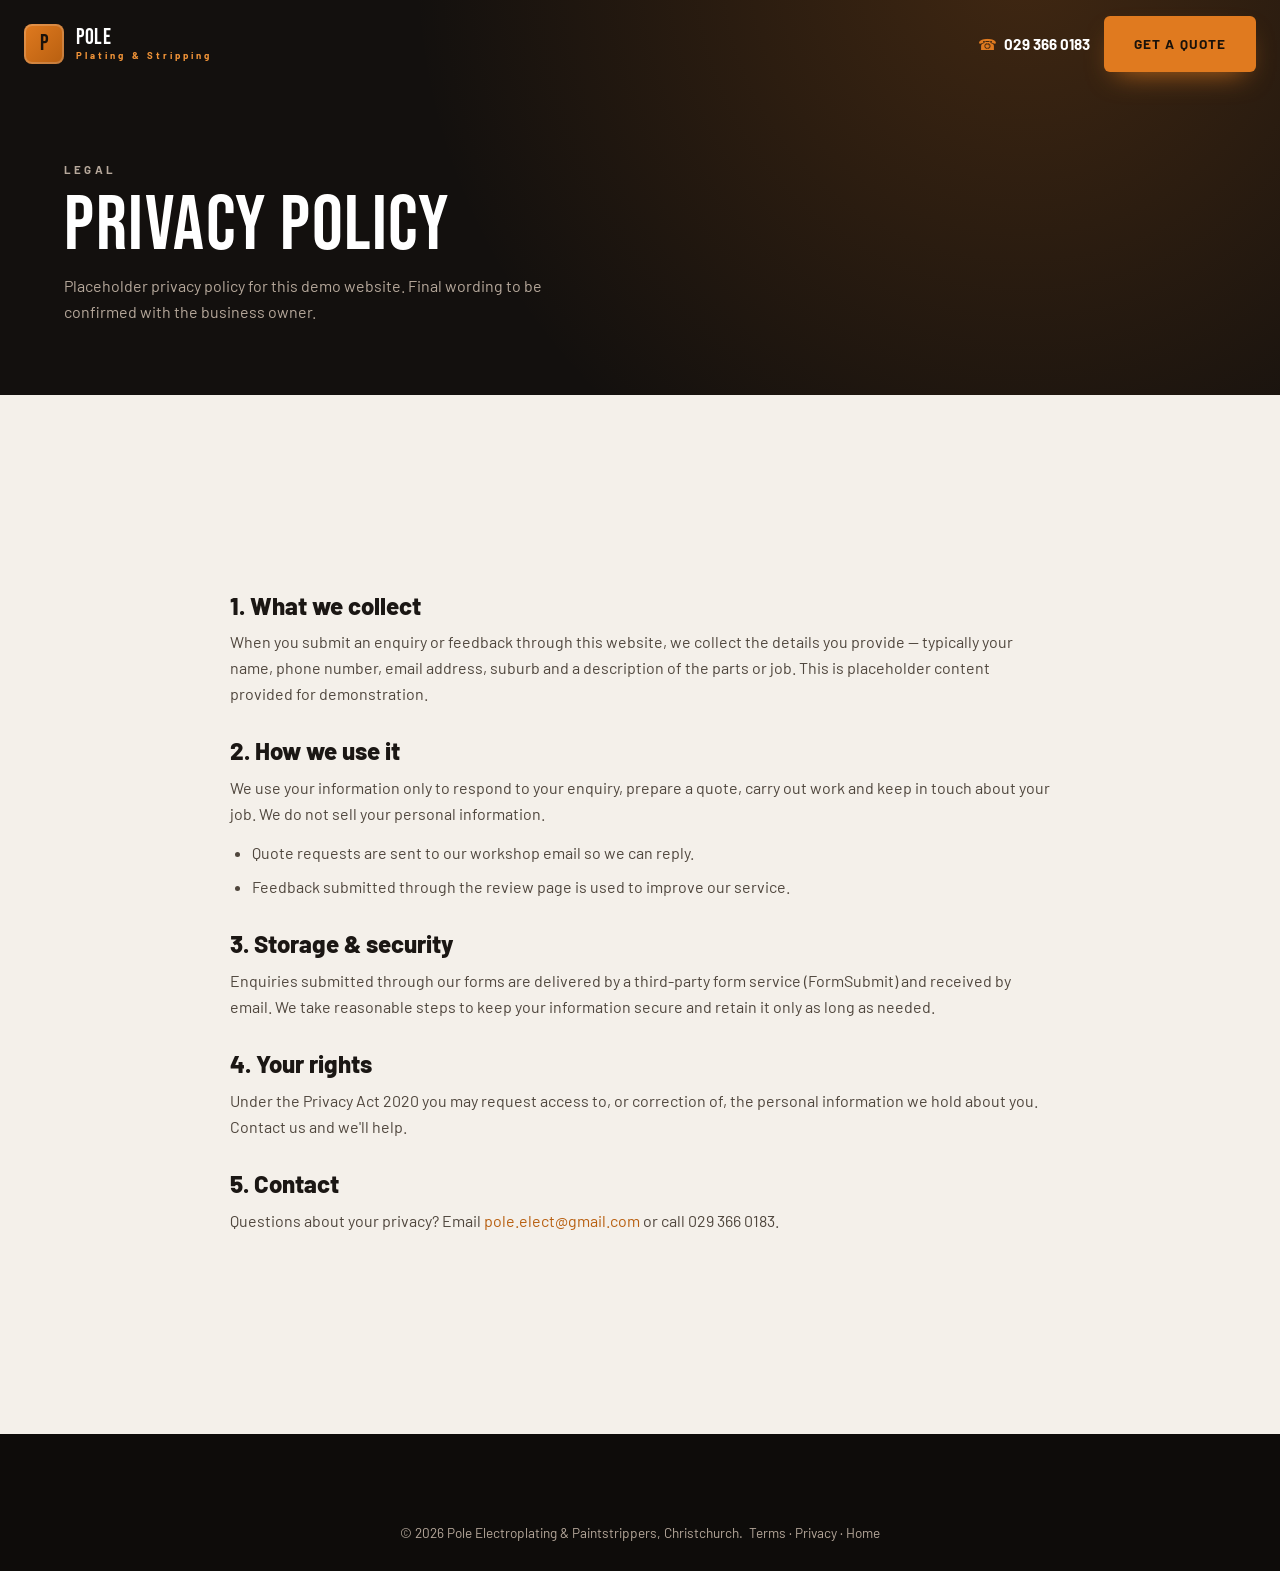
==== privacy.html @ 2fe61bdd "Initial build: Pole Electroplating & Paintstrippers" ====
<!DOCTYPE html>
<html lang="en-NZ">
<head>
<meta charset="UTF-8">
<meta name="viewport" content="width=device-width, initial-scale=1.0">
<title>Privacy Policy | Pole Electroplating &amp; Paintstrippers</title>
<meta name="description" content="Privacy policy for Pole Electroplating & Paintstrippers, Christchurch.">
<link rel="icon" type="image/svg+xml" href="favicon.svg">
<link rel="preconnect" href="https://fonts.googleapis.com">
<link rel="preconnect" href="https://fonts.gstatic.com" crossorigin>
<link href="https://fonts.googleapis.com/css2?family=Bebas+Neue&family=Barlow:ital,wght@0,400;0,500;0,600;0,700;0,800;1,400&display=swap" rel="stylesheet">
<link rel="stylesheet" href="style.css">
</head>
<body>

<header class="nav scrolled">
  <a class="brand" href="index.html"><span class="brand-mark">P</span><span class="brand-name">Pole<small>Plating &amp; Stripping</small></span></a>
  <div class="nav-cta"><a class="nav-phone" href="tel:+64293660183"><span>&#9742;</span> 029 366 0183</a><a class="btn btn--primary" href="index.html#contact">Get a Quote</a></div>
</header>

<section class="page-hero">
  <div class="wrap">
    <p class="eyebrow">Legal</p>
    <h1>Privacy Policy</h1>
    <p>Placeholder privacy policy for this demo website. Final wording to be confirmed with the business owner.</p>
  </div>
</section>

<section class="section section--bone">
  <div class="wrap legal">
    <h2>1. What we collect</h2>
    <p>When you submit an enquiry or feedback through this website, we collect the details you provide — typically your name, phone number, email address, suburb and a description of the parts or job. This is placeholder content provided for demonstration.</p>

    <h2>2. How we use it</h2>
    <p>We use your information only to respond to your enquiry, prepare a quote, carry out work and keep in touch about your job. We do not sell your personal information.</p>
    <ul>
      <li>Quote requests are sent to our workshop email so we can reply.</li>
      <li>Feedback submitted through the review page is used to improve our service.</li>
    </ul>

    <h2>3. Storage &amp; security</h2>
    <p>Enquiries submitted through our forms are delivered by a third-party form service (FormSubmit) and received by email. We take reasonable steps to keep your information secure and retain it only as long as needed.</p>

    <h2>4. Your rights</h2>
    <p>Under the Privacy Act 2020 you may request access to, or correction of, the personal information we hold about you. Contact us and we'll help.</p>

    <h2>5. Contact</h2>
    <p>Questions about your privacy? Email <a href="mailto:pole.elect@gmail.com" style="color:var(--accent-deep)">pole.elect@gmail.com</a> or call 029 366 0183.</p>
  </div>
</section>

<footer class="footer">
  <div class="wrap">
    <div class="foot-bottom" style="border:0;justify-content:center;text-align:center">
      <span>&copy; 2026 Pole Electroplating &amp; Paintstrippers, Christchurch. &nbsp;<a href="terms.html">Terms</a> &middot; <a href="privacy.html">Privacy</a> &middot; <a href="index.html">Home</a></span>
    </div>
  </div>
</footer>
<script src="app.js"></script>
</body>
</html>
---- style.css ----
/* Pole Electroplating & Paintstrippers — Industrial archetype
   Display: Bebas Neue · Body: Barlow · Accent: copper-orange on charcoal */

:root{
  --char-900:#13100e;
  --char-800:#1b1714;
  --char-700:#241f1b;
  --bone:#f4f0ea;
  --bone-2:#ebe5db;
  --ink:#1b1714;
  --muted:#6f655c;
  --line:#ddd4c8;
  --accent:#e07a1f;
  --accent-2:#f29438;
  --accent-deep:#b85f10;
  --white:#ffffff;
  --radius:6px;
  --maxw:1200px;
  --shadow:0 18px 50px -18px rgba(0,0,0,.45);
}

*{box-sizing:border-box;margin:0;padding:0}
html{scroll-behavior:smooth}
body{
  font-family:'Barlow',system-ui,sans-serif;
  color:var(--ink);
  background:var(--bone);
  line-height:1.6;
  -webkit-font-smoothing:antialiased;
  overflow-x:hidden;
}
h1,h2,h3,.display{
  font-family:'Bebas Neue',Impact,sans-serif;
  font-weight:400;
  letter-spacing:.02em;
  line-height:.95;
  text-transform:uppercase;
}
a{color:inherit;text-decoration:none}
img{display:block;max-width:100%}
.wrap{max-width:var(--maxw);margin:0 auto;padding:0 24px}
.eyebrow{
  font-family:'Barlow',sans-serif;
  text-transform:uppercase;
  letter-spacing:.28em;
  font-size:.72rem;
  font-weight:700;
  color:var(--accent);
}
.section{padding:96px 0}
.section--bone{background:var(--bone)}
.section--bone2{background:var(--bone-2)}
.section--dark{background:var(--char-900);color:#efe7dd}
.section-head{max-width:680px;margin-bottom:54px}
.section-head h2{font-size:clamp(2.6rem,5vw,4rem);margin:10px 0 14px}
.section-head p{color:var(--muted);font-size:1.05rem}
.section--dark .section-head p{color:#b6a89b}

/* Buttons */
.btn{
  display:inline-flex;align-items:center;gap:.5em;
  font-family:'Barlow',sans-serif;font-weight:700;
  text-transform:uppercase;letter-spacing:.08em;font-size:.85rem;
  padding:15px 28px;border-radius:var(--radius);
  border:2px solid transparent;cursor:pointer;
  transition:transform .18s ease,background .18s ease,color .18s ease,box-shadow .18s ease;
}
.btn--primary{background:var(--accent);color:#1a120a;box-shadow:0 12px 28px -12px rgba(224,122,31,.8)}
.btn--primary:hover{background:var(--accent-2);transform:translateY(-2px)}
.btn--ghost{background:transparent;color:#fff;border-color:rgba(255,255,255,.4)}
.btn--ghost:hover{border-color:var(--accent);color:var(--accent);transform:translateY(-2px)}
.btn--dark{background:var(--char-900);color:#fff}
.btn--dark:hover{background:var(--accent);color:#1a120a;transform:translateY(-2px)}

/* Nav */
.nav{
  position:fixed;top:0;left:0;right:0;z-index:50;
  display:flex;align-items:center;justify-content:space-between;
  padding:16px 24px;transition:background .3s ease,padding .3s ease,box-shadow .3s ease;
}
.nav.scrolled{background:rgba(19,16,14,.94);backdrop-filter:blur(10px);box-shadow:0 8px 30px -12px rgba(0,0,0,.6);padding:11px 24px}
.brand{display:flex;align-items:center;gap:12px;color:#fff}
.brand-mark{
  width:40px;height:40px;border-radius:8px;flex:0 0 auto;
  background:linear-gradient(135deg,var(--accent),var(--accent-deep));
  display:grid;place-items:center;font-family:'Bebas Neue',sans-serif;
  font-size:1.4rem;color:#1a120a;box-shadow:inset 0 0 0 2px rgba(255,255,255,.18);
}
.brand-name{font-family:'Bebas Neue',sans-serif;font-size:1.35rem;line-height:1;letter-spacing:.03em}
.brand-name small{display:block;font-family:'Barlow',sans-serif;font-size:.6rem;letter-spacing:.32em;color:var(--accent-2);font-weight:700;margin-top:3px}
.nav-links{display:flex;align-items:center;gap:30px}
.nav-links a{color:#e7ded3;font-weight:600;font-size:.92rem;letter-spacing:.02em;transition:color .2s}
.nav-links a:hover{color:var(--accent)}
.nav-cta{display:flex;align-items:center;gap:14px}
.nav-phone{color:#fff;font-weight:700;font-size:.95rem;display:flex;align-items:center;gap:7px}
.nav-phone span{color:var(--accent)}
.nav-toggle{display:none;background:none;border:0;color:#fff;cursor:pointer}
.nav-toggle svg{width:28px;height:28px}

/* Hero */
.hero{position:relative;min-height:100vh;display:flex;align-items:flex-end;background:var(--char-900);overflow:hidden}
.hero-slides{position:absolute;inset:0;z-index:0}
.hero-slide{position:absolute;inset:0;background-size:cover;background-position:center;opacity:0;transition:opacity 1.6s ease;transform:scale(1.06)}
.hero-slide.active{opacity:1;animation:kenburns 8s ease forwards}
@keyframes kenburns{from{transform:scale(1.06)}to{transform:scale(1.14)}}
.hero-overlay{position:absolute;inset:0;z-index:1;
  background:linear-gradient(180deg,rgba(19,16,14,.55) 0%,rgba(19,16,14,.5) 40%,rgba(19,16,14,.86) 100%);}
.hero-overlay::after{content:"";position:absolute;inset:0;background:linear-gradient(90deg,rgba(19,16,14,.6),transparent 60%)}
.hero-inner{position:relative;z-index:2;width:100%;max-width:var(--maxw);margin:0 auto;padding:0 24px 92px}
.hero .eyebrow{margin-bottom:20px}
.hero h1{color:#fff;font-size:clamp(3.2rem,8.5vw,7rem);max-width:14ch;text-shadow:0 2px 30px rgba(0,0,0,.4)}
.hero h1 em{font-style:normal;color:var(--accent)}
.hero-sub{color:#e3d9cd;font-size:clamp(1.05rem,2vw,1.3rem);max-width:54ch;margin:22px 0 34px}
.hero-actions{display:flex;flex-wrap:wrap;gap:14px}
.hero-tags{display:flex;flex-wrap:wrap;gap:10px 26px;margin-top:40px;padding-top:26px;border-top:1px solid rgba(255,255,255,.14)}
.hero-tags span{color:#cdbfae;font-size:.82rem;letter-spacing:.18em;text-transform:uppercase;font-weight:600;display:flex;align-items:center;gap:8px}
.hero-tags span::before{content:"";width:7px;height:7px;background:var(--accent);border-radius:50%}

/* Trust strip */
.trust{background:var(--char-800);color:#efe7dd;border-top:3px solid var(--accent)}
.trust-grid{display:grid;grid-template-columns:repeat(3,1fr);gap:0}
.trust-item{display:flex;gap:18px;align-items:flex-start;padding:38px 30px}
.trust-item+.trust-item{border-left:1px solid rgba(255,255,255,.08)}
.trust-ico{flex:0 0 auto;width:48px;height:48px;border-radius:10px;display:grid;place-items:center;background:rgba(224,122,31,.14);color:var(--accent)}
.trust-ico svg{width:26px;height:26px}
.trust-item h3{font-size:1.5rem;margin-bottom:4px}
.trust-item p{color:#b6a89b;font-size:.95rem;line-height:1.45}

/* Services */
.svc-grid{display:grid;grid-template-columns:repeat(3,1fr);gap:22px}
.svc-card{
  background:#fff;border:1px solid var(--line);border-radius:var(--radius);
  padding:34px 30px;position:relative;overflow:hidden;
  transition:transform .22s ease,box-shadow .22s ease,border-color .22s ease;
}
.svc-card::before{content:"";position:absolute;left:0;top:0;height:100%;width:4px;background:var(--accent);transform:scaleY(0);transform-origin:top;transition:transform .25s ease}
.svc-card:hover{transform:translateY(-6px);box-shadow:var(--shadow);border-color:transparent}
.svc-card:hover::before{transform:scaleY(1)}
.svc-num{font-family:'Bebas Neue',sans-serif;font-size:1rem;color:var(--accent);letter-spacing:.1em}
.svc-ico{width:54px;height:54px;border-radius:10px;background:var(--char-900);color:var(--accent);display:grid;place-items:center;margin:14px 0 18px}
.svc-ico svg{width:28px;height:28px}
.svc-card h3{font-size:1.7rem;margin-bottom:10px}
.svc-card p{color:var(--muted);font-size:.97rem}

/* About */
.about-grid{display:grid;grid-template-columns:1.05fr 1fr;gap:60px;align-items:center}
.about-media{position:relative}
.about-media img{width:100%;aspect-ratio:4/3;object-fit:cover;border-radius:var(--radius);filter:saturate(.85) contrast(1.05);box-shadow:var(--shadow)}
.about-tag{position:absolute;left:-14px;bottom:26px;background:var(--accent);color:#1a120a;padding:14px 22px;border-radius:var(--radius);box-shadow:0 14px 30px -10px rgba(0,0,0,.5)}
.about-tag b{font-family:'Bebas Neue',sans-serif;font-size:2.4rem;display:block;line-height:.9}
.about-tag span{font-size:.72rem;letter-spacing:.18em;text-transform:uppercase;font-weight:700}
.about-copy h2{font-size:clamp(2.4rem,4.6vw,3.6rem);margin:10px 0 18px}
.about-copy p{color:#4f463d;margin-bottom:16px;font-size:1.04rem}
.check{list-style:none;margin-top:24px;display:grid;gap:14px}
.check li{display:flex;gap:14px;align-items:flex-start;font-weight:500}
.check li svg{flex:0 0 auto;width:24px;height:24px;color:var(--accent);margin-top:2px}

/* Crew */
.crew-grid{display:grid;grid-template-columns:repeat(3,1fr);gap:22px}
.crew-card{background:var(--char-800);border:1px solid rgba(255,255,255,.08);border-radius:var(--radius);padding:34px 28px;text-align:center;transition:transform .2s ease,border-color .2s}
.crew-card:hover{transform:translateY(-5px);border-color:var(--accent)}
.crew-avatar{width:84px;height:84px;border-radius:50%;margin:0 auto 18px;display:grid;place-items:center;
  background:var(--char-900);color:var(--accent);font-family:'Bebas Neue',sans-serif;font-size:2rem;
  box-shadow:0 0 0 3px var(--accent),0 0 0 9px rgba(224,122,31,.18)}
.crew-card h3{font-size:1.55rem;color:#fff}
.crew-role{color:var(--accent-2);font-weight:700;font-size:.8rem;letter-spacing:.14em;text-transform:uppercase;margin:4px 0 12px}
.crew-card p{color:#b6a89b;font-size:.93rem}
.badge{display:inline-block;background:rgba(224,122,31,.16);color:var(--accent-2);border:1px solid rgba(224,122,31,.4);
  font-size:.68rem;letter-spacing:.16em;text-transform:uppercase;font-weight:700;padding:5px 12px;border-radius:40px;margin-top:14px}

/* Reviews */
.rev-grid{display:grid;grid-template-columns:repeat(3,1fr);gap:22px}
.rev-card{background:#fff;border:1px solid var(--line);border-radius:var(--radius);padding:30px 28px;transition:transform .2s,box-shadow .2s}
.rev-card:hover{transform:translateY(-5px);box-shadow:var(--shadow)}
.stars{color:var(--accent);letter-spacing:3px;font-size:1.1rem;margin-bottom:14px}
.rev-card p{color:#4f463d;font-style:italic;margin-bottom:18px}
.rev-who{display:flex;align-items:center;gap:12px}
.rev-ini{width:42px;height:42px;border-radius:50%;background:var(--char-900);color:var(--accent);display:grid;place-items:center;font-family:'Bebas Neue',sans-serif;font-size:1.1rem}
.rev-who b{display:block;font-family:'Barlow';font-weight:700}
.rev-who span{font-size:.85rem;color:var(--muted)}

/* Review funnel banner */
.funnel{background:var(--char-900);color:#fff;text-align:center;position:relative;overflow:hidden}
.funnel::before{content:"";position:absolute;inset:0;background:radial-gradient(circle at 50% -20%,rgba(224,122,31,.25),transparent 60%)}
.funnel .wrap{position:relative}
.funnel .eyebrow{justify-content:center}
.funnel h2{font-size:clamp(2.4rem,5vw,3.8rem);margin:12px 0 8px}
.funnel-stars{color:var(--accent);font-size:2rem;letter-spacing:6px;margin:8px 0 26px}

/* Contact */
.contact-grid{display:grid;grid-template-columns:1fr 1.1fr;gap:54px}
.contact-info h2{font-size:clamp(2.4rem,4.6vw,3.6rem);color:#fff;margin:10px 0 18px}
.contact-info>p{color:#b6a89b;margin-bottom:30px;max-width:42ch}
.cinfo{display:grid;gap:18px}
.cinfo a,.cinfo div{display:flex;gap:16px;align-items:center;color:#efe7dd}
.cinfo .ci-ico{width:46px;height:46px;border-radius:10px;background:rgba(224,122,31,.14);color:var(--accent);display:grid;place-items:center;flex:0 0 auto}
.cinfo .ci-ico svg{width:22px;height:22px}
.cinfo small{display:block;color:#8d8073;font-size:.74rem;letter-spacing:.16em;text-transform:uppercase}
.cinfo b{font-weight:600;font-size:1.05rem}
.form{background:#fff;border-radius:var(--radius);padding:34px;box-shadow:var(--shadow)}
.form h3{font-family:'Barlow';font-weight:800;text-transform:none;font-size:1.3rem;margin-bottom:6px;letter-spacing:0}
.form>p{color:var(--muted);font-size:.92rem;margin-bottom:22px}
.field{margin-bottom:16px}
.field label{display:block;font-weight:600;font-size:.82rem;margin-bottom:6px;letter-spacing:.02em}
.field input,.field select,.field textarea{
  width:100%;padding:13px 14px;border:1px solid var(--line);border-radius:var(--radius);
  font-family:inherit;font-size:.97rem;background:var(--bone);color:var(--ink);transition:border-color .2s,box-shadow .2s}
.field input:focus,.field select:focus,.field textarea:focus{outline:0;border-color:var(--accent);box-shadow:0 0 0 3px rgba(224,122,31,.16);background:#fff}
.field textarea{resize:vertical;min-height:120px}
.row2{display:grid;grid-template-columns:1fr 1fr;gap:14px}
.form .btn{width:100%;justify-content:center;margin-top:6px}

/* Footer */
.footer{background:#0e0c0a;color:#b6a89b;padding:64px 0 28px}
.foot-grid{display:grid;grid-template-columns:1.4fr 1fr 1fr;gap:40px;margin-bottom:44px}
.footer .brand{color:#fff;margin-bottom:16px}
.foot-about{max-width:38ch;font-size:.95rem}
.foot-col h4{font-family:'Bebas Neue';font-size:1.3rem;color:#fff;letter-spacing:.04em;margin-bottom:16px}
.foot-col a{display:block;color:#b6a89b;margin-bottom:10px;font-size:.95rem;transition:color .2s}
.foot-col a:hover{color:var(--accent)}
.foot-bottom{border-top:1px solid rgba(255,255,255,.1);padding-top:24px;display:flex;justify-content:space-between;flex-wrap:wrap;gap:12px;font-size:.85rem}
.foot-bottom a:hover{color:var(--accent)}

/* Intro overlay */
.intro{position:fixed;inset:0;z-index:200;background:var(--char-900);display:grid;place-items:center;transition:opacity .7s ease,visibility .7s}
.intro.done{opacity:0;visibility:hidden}
.intro-mark{text-align:center;color:#fff}
.intro-mark .brand-mark{width:72px;height:72px;font-size:2.4rem;margin:0 auto 18px;animation:pulse 1.2s ease infinite alternate}
.intro-mark b{font-family:'Bebas Neue';font-size:2rem;letter-spacing:.06em;display:block}
.intro-mark span{font-size:.72rem;letter-spacing:.34em;text-transform:uppercase;color:var(--accent-2)}
.intro-bar{width:160px;height:3px;background:rgba(255,255,255,.14);border-radius:3px;margin:24px auto 0;overflow:hidden}
.intro-bar i{display:block;height:100%;width:0;background:var(--accent);animation:load 1.1s ease forwards}
@keyframes load{to{width:100%}}
@keyframes pulse{to{transform:scale(1.08)}}

/* Reveal animation */
.reveal{opacity:0;transform:translateY(28px);transition:opacity .7s ease,transform .7s ease}
.reveal.in{opacity:1;transform:none}

/* Sub-page hero */
.page-hero{background:var(--char-900);color:#fff;padding:160px 0 70px;position:relative;overflow:hidden}
.page-hero::before{content:"";position:absolute;inset:0;background:radial-gradient(circle at 80% -10%,rgba(224,122,31,.22),transparent 55%)}
.page-hero .wrap{position:relative}
.page-hero h1{font-size:clamp(2.8rem,6vw,5rem);margin:12px 0 10px}
.page-hero p{color:#b6a89b;max-width:56ch}
.legal{padding:70px 0 90px;max-width:820px}
.legal h2{font-family:'Barlow';font-weight:800;text-transform:none;letter-spacing:0;font-size:1.5rem;margin:34px 0 12px;color:var(--ink)}
.legal p{color:#4f463d;margin-bottom:14px}
.legal ul{margin:0 0 14px 22px;color:#4f463d}
.legal li{margin-bottom:8px}

/* Review page */
.review-wrap{min-height:100vh;display:grid;place-items:center;padding:120px 24px 70px;text-align:center}
.review-card{max-width:600px;width:100%;background:#fff;border-radius:10px;padding:48px 40px;box-shadow:var(--shadow);border:1px solid var(--line)}
.review-card .brand-mark{margin:0 auto 18px;width:60px;height:60px;font-size:2rem}
.review-card h1{font-size:2.6rem;margin-bottom:10px}
.review-card>p{color:var(--muted);margin-bottom:30px}
.starpick{display:flex;justify-content:center;gap:10px;margin-bottom:14px}
.starpick button{background:none;border:0;cursor:pointer;font-size:3rem;line-height:1;color:#d9cfc2;transition:transform .15s,color .15s}
.starpick button:hover,.starpick button.lit{color:var(--accent);transform:scale(1.12)}
.review-hint{font-size:.85rem;color:var(--muted)}

/* Private feedback */
.fb-success{display:none;text-align:center;padding:20px 0}
.fb-success.show{display:block}
.fb-success .tick{width:72px;height:72px;border-radius:50%;background:rgba(224,122,31,.14);color:var(--accent);display:grid;place-items:center;margin:0 auto 18px}
.fb-success .tick svg{width:38px;height:38px}

@media(max-width:900px){
  .nav-links{display:none}
  .nav-phone{display:none}
  .trust-grid,.svc-grid,.crew-grid,.rev-grid,.foot-grid{grid-template-columns:1fr}
  .trust-item+.trust-item{border-left:0;border-top:1px solid rgba(255,255,255,.08)}
  .about-grid,.contact-grid{grid-template-columns:1fr;gap:40px}
  .about-tag{left:14px}
  .nav-toggle{display:block}
  .section{padding:70px 0}
}
@media(max-width:560px){
  .row2{grid-template-columns:1fr}
  .hero-inner{padding-bottom:64px}
  .foot-bottom{flex-direction:column}
}
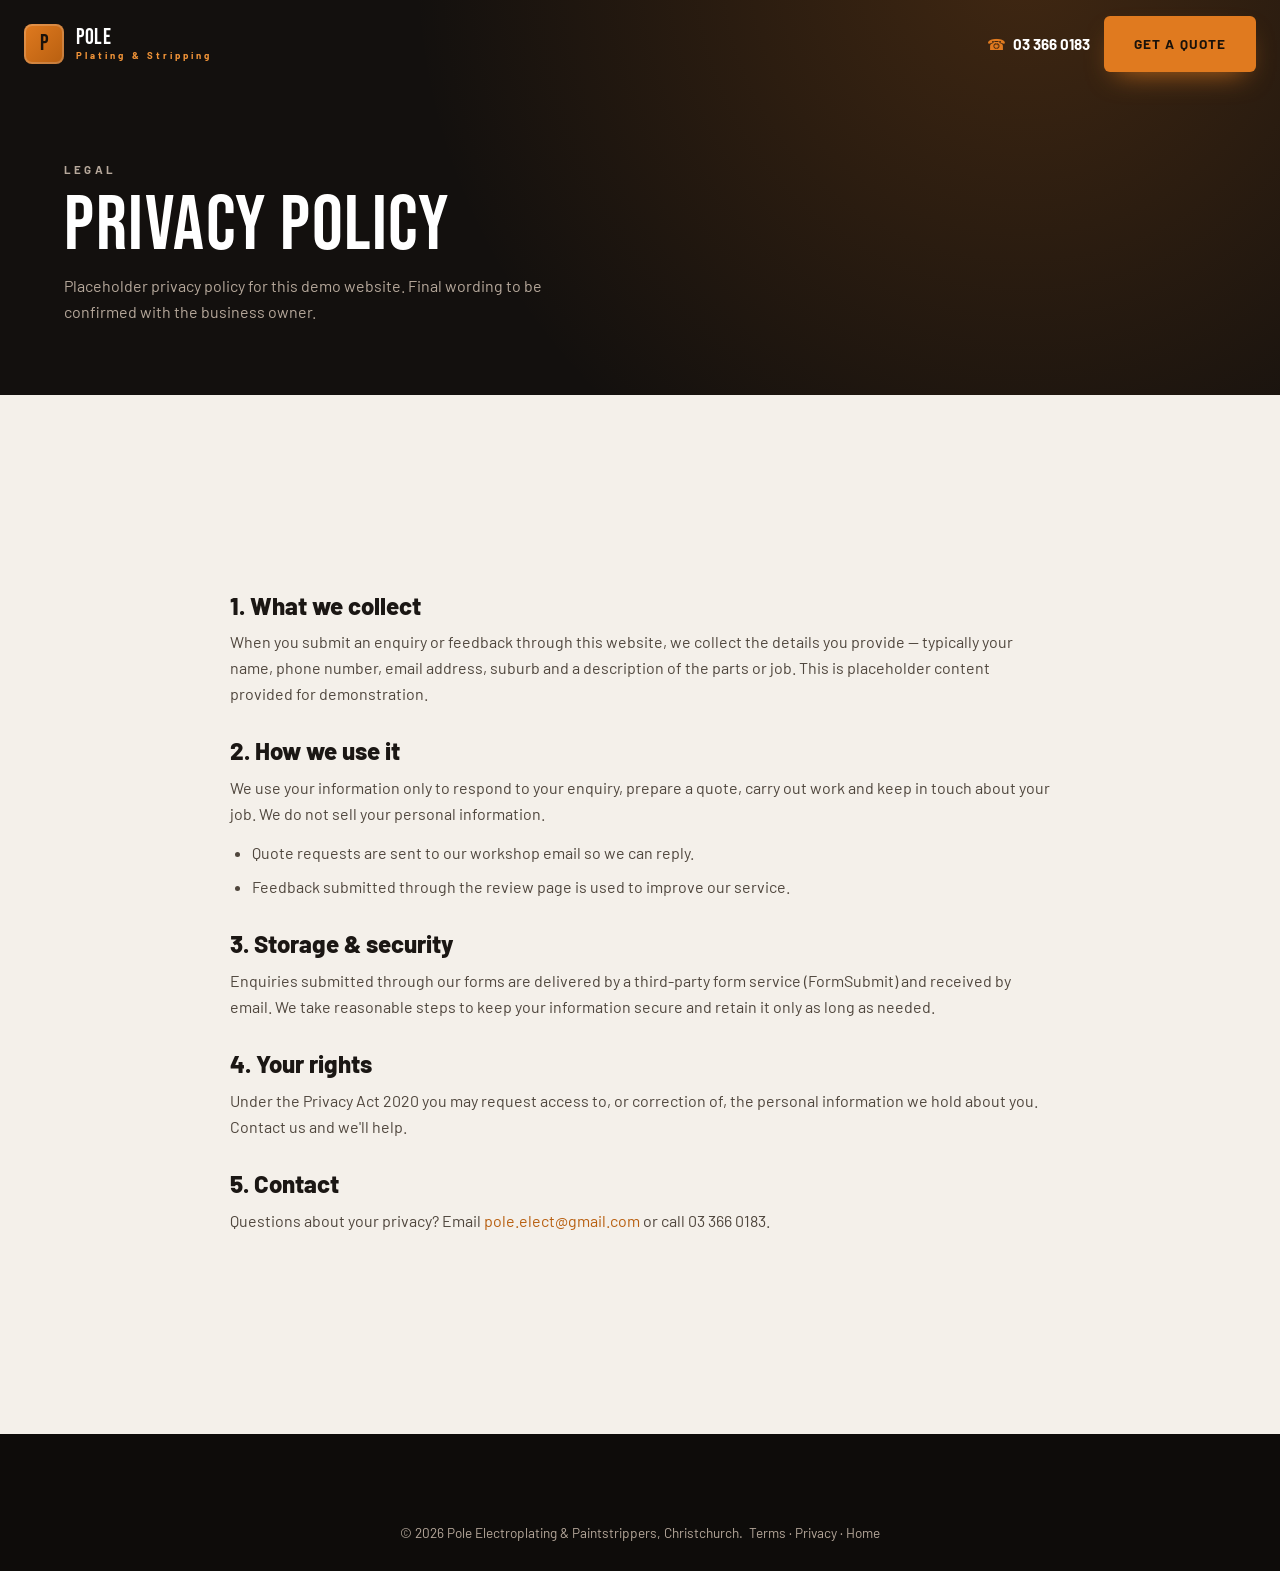
==== commit e568353d: "Correct business info (phone 03 366 0183, address, hours, full services + electropolishing/copper, 4" ====
--- a/privacy.html
+++ b/privacy.html
@@ -15,7 +15,7 @@
 
 <header class="nav scrolled">
   <a class="brand" href="index.html"><span class="brand-mark">P</span><span class="brand-name">Pole<small>Plating &amp; Stripping</small></span></a>
-  <div class="nav-cta"><a class="nav-phone" href="tel:+64293660183"><span>&#9742;</span> 029 366 0183</a><a class="btn btn--primary" href="index.html#contact">Get a Quote</a></div>
+  <div class="nav-cta"><a class="nav-phone" href="tel:+6433660183"><span>&#9742;</span> 03 366 0183</a><a class="btn btn--primary" href="index.html#contact">Get a Quote</a></div>
 </header>
 
 <section class="page-hero">
@@ -45,7 +45,7 @@
     <p>Under the Privacy Act 2020 you may request access to, or correction of, the personal information we hold about you. Contact us and we'll help.</p>
 
     <h2>5. Contact</h2>
-    <p>Questions about your privacy? Email <a href="mailto:pole.elect@gmail.com" style="color:var(--accent-deep)">pole.elect@gmail.com</a> or call 029 366 0183.</p>
+    <p>Questions about your privacy? Email <a href="mailto:pole.elect@gmail.com" style="color:var(--accent-deep)">pole.elect@gmail.com</a> or call 03 366 0183.</p>
   </div>
 </section>
 
--- a/style.css
+++ b/style.css
@@ -98,7 +98,7 @@
 .nav-toggle svg{width:28px;height:28px}
 
 /* Hero */
-.hero{position:relative;min-height:100vh;display:flex;align-items:flex-end;background:var(--char-900);overflow:hidden}
+.hero{position:relative;min-height:100vh;display:flex;align-items:flex-end;background:var(--char-900);overflow:hidden;padding-top:110px}
 .hero-slides{position:absolute;inset:0;z-index:0}
 .hero-slide{position:absolute;inset:0;background-size:cover;background-position:center;opacity:0;transition:opacity 1.6s ease;transform:scale(1.06)}
 .hero-slide.active{opacity:1;animation:kenburns 8s ease forwards}
@@ -108,7 +108,7 @@
 .hero-overlay::after{content:"";position:absolute;inset:0;background:linear-gradient(90deg,rgba(19,16,14,.6),transparent 60%)}
 .hero-inner{position:relative;z-index:2;width:100%;max-width:var(--maxw);margin:0 auto;padding:0 24px 92px}
 .hero .eyebrow{margin-bottom:20px}
-.hero h1{color:#fff;font-size:clamp(3.2rem,8.5vw,7rem);max-width:14ch;text-shadow:0 2px 30px rgba(0,0,0,.4)}
+.hero h1{color:#fff;font-size:clamp(2.8rem,6.4vw,5.2rem);line-height:1.02;max-width:16ch;text-shadow:0 2px 30px rgba(0,0,0,.4)}
 .hero h1 em{font-style:normal;color:var(--accent)}
 .hero-sub{color:#e3d9cd;font-size:clamp(1.05rem,2vw,1.3rem);max-width:54ch;margin:22px 0 34px}
 .hero-actions{display:flex;flex-wrap:wrap;gap:14px}
